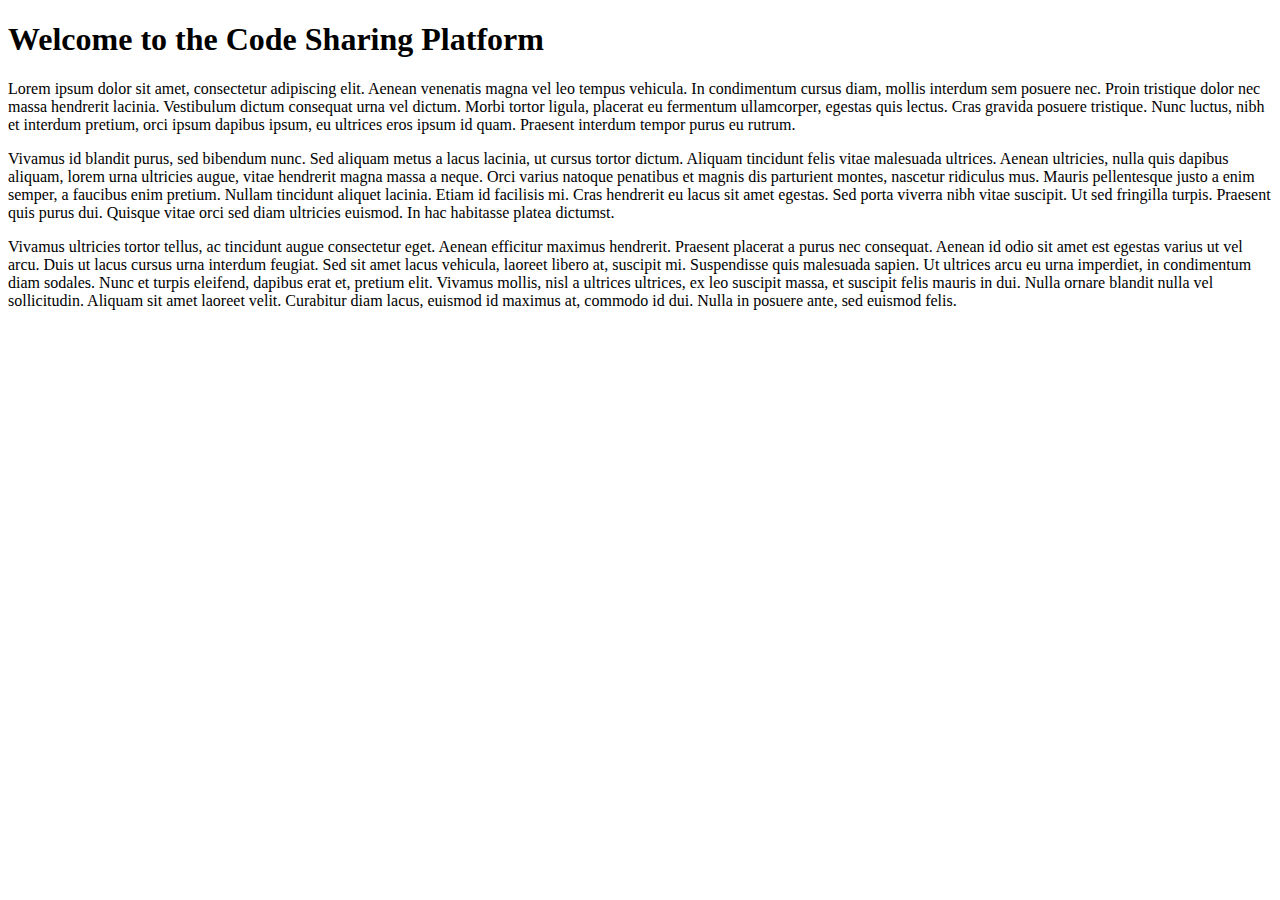
==== src/main/resources/templates/index.html @ ab644fa9 "Migrate from FreeMarker to Thymeleaf" ====
<!DOCTYPE html>
<html lang="en" xmlns:th="http://www.thymeleaf.org">
<head>
  <meta charset="UTF-8">
  <title>Code Sharing Platform</title>
</head>
<body>
  <h1>Welcome to the Code Sharing Platform</h1>
  <p>Lorem ipsum dolor sit amet, consectetur adipiscing elit. Aenean venenatis magna vel leo tempus vehicula.
    In condimentum cursus diam, mollis interdum sem posuere nec. Proin tristique dolor nec massa hendrerit lacinia.
    Vestibulum dictum consequat urna vel dictum. Morbi tortor ligula, placerat eu fermentum ullamcorper, egestas
    quis lectus. Cras gravida posuere tristique. Nunc luctus, nibh et interdum pretium, orci ipsum dapibus ipsum,
    eu ultrices eros ipsum id quam. Praesent interdum tempor purus eu rutrum.</p>

  <p>Vivamus id blandit purus, sed bibendum nunc. Sed aliquam metus a lacus lacinia, ut cursus tortor dictum.
    Aliquam tincidunt felis vitae malesuada ultrices. Aenean ultricies, nulla quis dapibus aliquam, lorem urna
    ultricies augue, vitae hendrerit magna massa a neque. Orci varius natoque penatibus et magnis dis parturient
    montes, nascetur ridiculus mus. Mauris pellentesque justo a enim semper, a faucibus enim pretium. Nullam
    tincidunt aliquet lacinia. Etiam id facilisis mi. Cras hendrerit eu lacus sit amet egestas. Sed porta viverra
    nibh vitae suscipit. Ut sed fringilla turpis. Praesent quis purus dui. Quisque vitae orci sed diam ultricies
    euismod. In hac habitasse platea dictumst.</p>

  <p>Vivamus ultricies tortor tellus, ac tincidunt augue consectetur eget. Aenean efficitur maximus hendrerit.
    Praesent placerat a purus nec consequat. Aenean id odio sit amet est egestas varius ut vel arcu. Duis ut lacus
    cursus urna interdum feugiat. Sed sit amet lacus vehicula, laoreet libero at, suscipit mi. Suspendisse quis
    malesuada sapien. Ut ultrices arcu eu urna imperdiet, in condimentum diam sodales. Nunc et turpis eleifend,
    dapibus erat et, pretium elit. Vivamus mollis, nisl a ultrices ultrices, ex leo suscipit massa, et suscipit
    felis mauris in dui. Nulla ornare blandit nulla vel sollicitudin. Aliquam sit amet laoreet velit. Curabitur
    diam lacus, euismod id maximus at, commodo id dui. Nulla in posuere ante, sed euismod felis.</p>
</body>
</html>
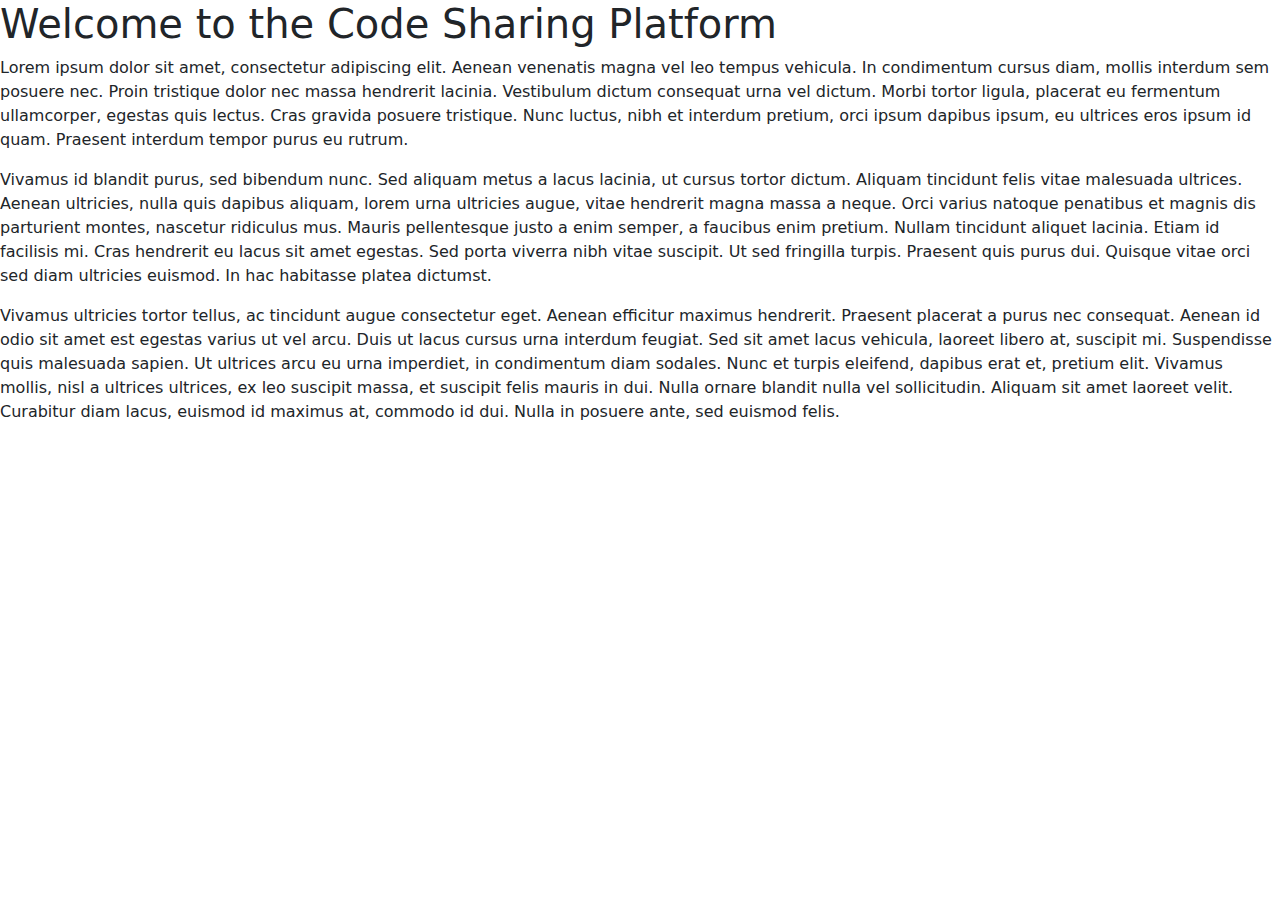
==== commit 6d2830a2: "Add test data to DB, Bootstrap CSS & JS, static CSS" ====
--- a/src/main/resources/templates/index.html
+++ b/src/main/resources/templates/index.html
@@ -1,7 +1,10 @@
 <!DOCTYPE html>
-<html lang="en" xmlns:th="http://www.thymeleaf.org">
+<html xmlns="http://www.w3.org/1999/xhtml" xmlns:th="http://www.thymeleaf.org" lang="en">
 <head>
   <meta charset="UTF-8">
+  <meta name="viewport" content="width=device-width, initial-scale=1">
+  <link rel="stylesheet" href="https://cdn.jsdelivr.net/npm/bootstrap@5.1.0/dist/css/bootstrap.min.css">
+  <link rel="stylesheet" href="https://cdn.jsdelivr.net/npm/bootstrap-icons@1.5.0/font/bootstrap-icons.css">
   <title>Code Sharing Platform</title>
 </head>
 <body>
@@ -27,5 +30,6 @@
     dapibus erat et, pretium elit. Vivamus mollis, nisl a ultrices ultrices, ex leo suscipit massa, et suscipit
     felis mauris in dui. Nulla ornare blandit nulla vel sollicitudin. Aliquam sit amet laoreet velit. Curabitur
     diam lacus, euismod id maximus at, commodo id dui. Nulla in posuere ante, sed euismod felis.</p>
+  <script src="https://cdn.jsdelivr.net/npm/bootstrap@5.1.0/dist/js/bootstrap.bundle.min.js"></script>
 </body>
 </html>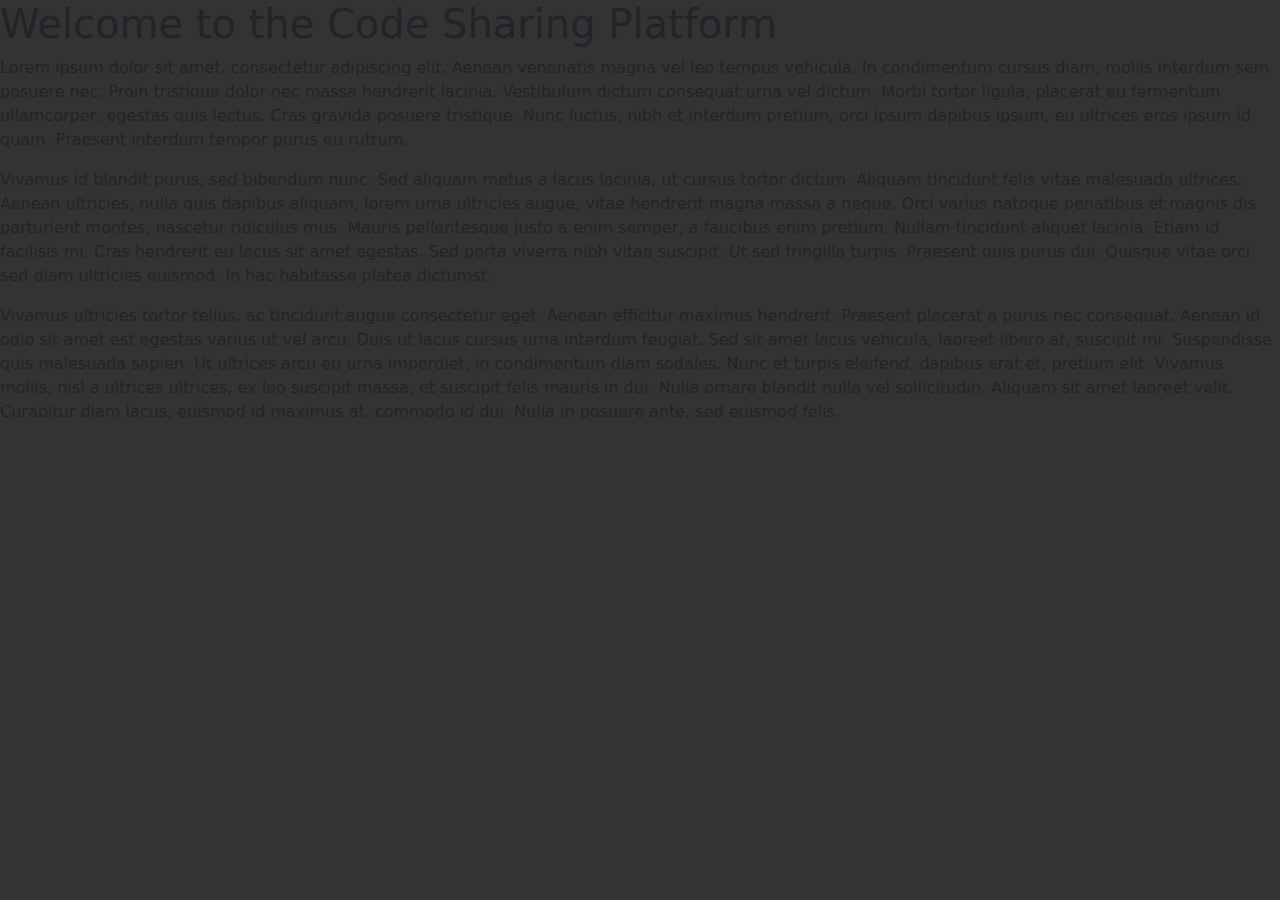
==== commit a94648bc: "Self hosted Bootstrap, HighlightJS, switch to Kimbie Dark" ====
--- a/src/main/resources/templates/index.html
+++ b/src/main/resources/templates/index.html
@@ -1,11 +1,14 @@
 <!DOCTYPE html>
 <html xmlns="http://www.w3.org/1999/xhtml" xmlns:th="http://www.thymeleaf.org" lang="en">
 <head>
+  <title>Code Sharing Platform</title>
   <meta charset="UTF-8">
   <meta name="viewport" content="width=device-width, initial-scale=1">
-  <link rel="stylesheet" href="https://cdn.jsdelivr.net/npm/bootstrap@5.1.0/dist/css/bootstrap.min.css">
-  <link rel="stylesheet" href="https://cdn.jsdelivr.net/npm/bootstrap-icons@1.5.0/font/bootstrap-icons.css">
-  <title>Code Sharing Platform</title>
+
+  <link rel="stylesheet" th:href="@{'/style.css'}" href="../static/style.css">
+  <link rel="stylesheet" th:href="@{'/bootstrap.min.css'}" href="../static/bootstrap.min.css">
+  <link rel="stylesheet" th:href="@{'/icons/bootstrap-icons.css'}" href="../static/icons/bootstrap-icons.css">
+
 </head>
 <body>
   <h1>Welcome to the Code Sharing Platform</h1>
@@ -30,6 +33,7 @@
     dapibus erat et, pretium elit. Vivamus mollis, nisl a ultrices ultrices, ex leo suscipit massa, et suscipit
     felis mauris in dui. Nulla ornare blandit nulla vel sollicitudin. Aliquam sit amet laoreet velit. Curabitur
     diam lacus, euismod id maximus at, commodo id dui. Nulla in posuere ante, sed euismod felis.</p>
-  <script src="https://cdn.jsdelivr.net/npm/bootstrap@5.1.0/dist/js/bootstrap.bundle.min.js"></script>
+
+  <script th:src="@{'/bootstrap.bundle.min.js'}" src="../static/bootstrap.bundle.min.js"></script>
 </body>
 </html>--- a/src/main/resources/static/style.css
+++ b/src/main/resources/static/style.css
@@ -0,0 +1,56 @@
+body {
+  --bs-body-bg: #333;
+}
+
+div.snippets > div {
+  position: relative;
+  margin: 10px 0 50px;
+}
+
+
+div.snippets button.headTag {
+  border-radius: 0.5em 0.5em 0 0;
+}
+
+
+div.snippetActions {
+  position: absolute;
+  top: 0;
+  right: 0;
+}
+
+div.btn-group {
+  display: none;
+}
+
+
+@media screen and (min-width: 576px) {
+  div.dropdown {
+    display: none;
+  }
+
+  div.btn-group {
+    display: inline-flex;
+  }
+}
+
+
+div.dropdown button.dropdown-toggle {
+  min-width: 60px;
+  border-radius: 0.5em 0.5em 0 0;
+}
+
+div.dropdown ul.dropdown-menu {
+  min-width: 60px;
+}
+
+div.dropdown button.dropdown-toggle::after {
+  display: none;
+}
+
+
+div.snippets div.btn-group button {
+  border-bottom-left-radius: 0;
+  border-bottom-right-radius: 0;
+  border-color: #221a0f;
+}
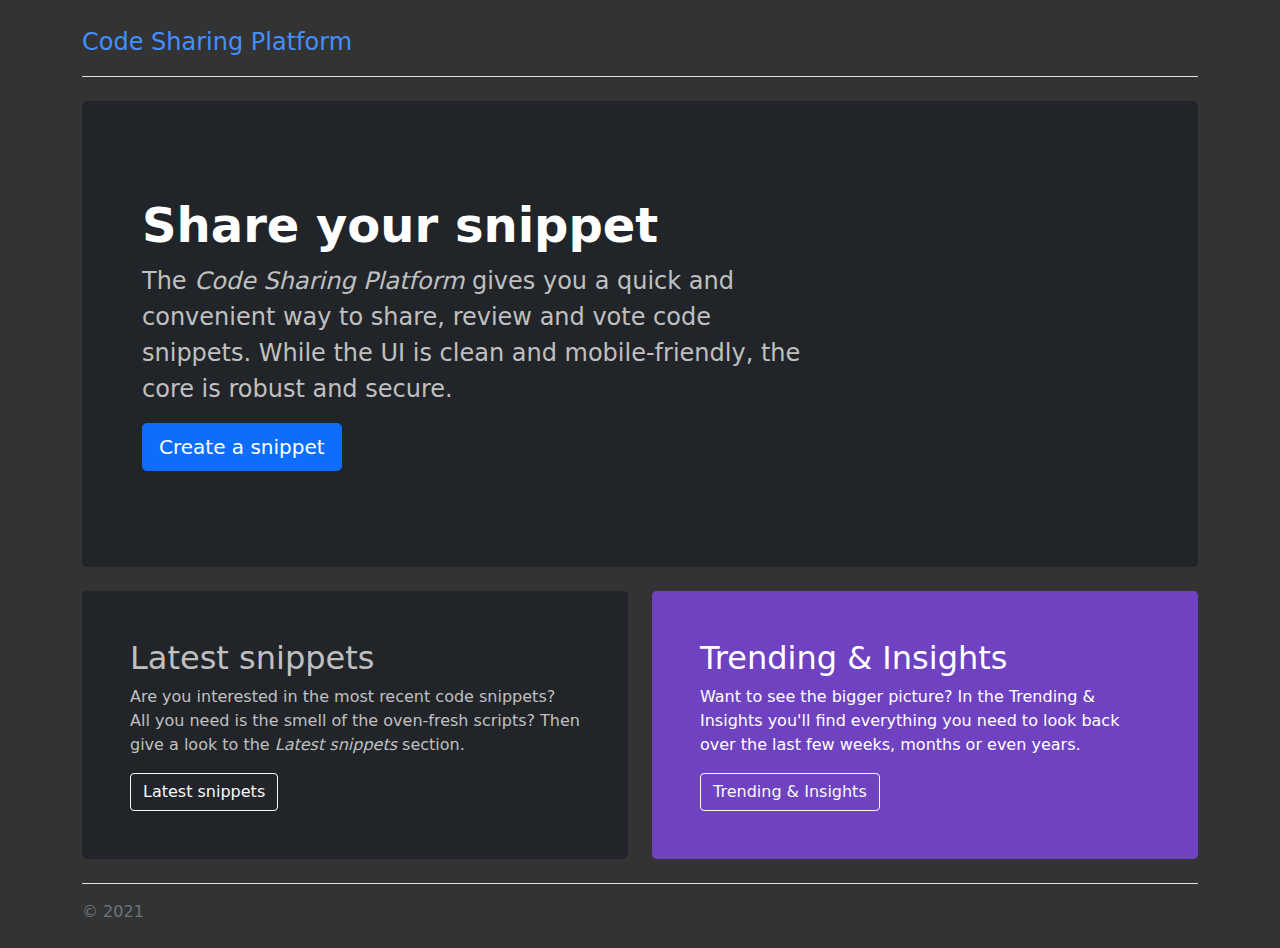
==== commit 89d0d11e: "Add design mockup" ====
--- a/src/main/resources/templates/index.html
+++ b/src/main/resources/templates/index.html
@@ -1,39 +1,53 @@
 <!DOCTYPE html>
 <html xmlns="http://www.w3.org/1999/xhtml" xmlns:th="http://www.thymeleaf.org" lang="en">
-<head>
-  <title>Code Sharing Platform</title>
-  <meta charset="UTF-8">
-  <meta name="viewport" content="width=device-width, initial-scale=1">
+  <head>
+    <title>Code Sharing Platform</title>
+    <meta charset="UTF-8">
+    <meta name="viewport" content="width=device-width, initial-scale=1">
 
-  <link rel="stylesheet" th:href="@{'/style.css'}" href="../static/style.css">
-  <link rel="stylesheet" th:href="@{'/bootstrap.min.css'}" href="../static/bootstrap.min.css">
-  <link rel="stylesheet" th:href="@{'/icons/bootstrap-icons.css'}" href="../static/icons/bootstrap-icons.css">
+    <link rel="stylesheet" th:href="@{'/style.css'}" href="../static/style.css">
+    <link rel="stylesheet" th:href="@{'/bootstrap.min.css'}" href="../static/bootstrap.min.css">
+    <link rel="stylesheet" th:href="@{'/icons/bootstrap-icons.css'}" href="../static/icons/bootstrap-icons.css">
+  </head>
+  <body>
+      
+    <main>
+      <div class="container py-4">
+        <header class="pb-3 mb-4 border-bottom">
+          <a href="/" class="d-flex align-items-center text-primary text-decoration-none">
+            <span class="fs-4">Code Sharing Platform</span>
+          </a>
+        </header>
 
-</head>
-<body>
-  <h1>Welcome to the Code Sharing Platform</h1>
-  <p>Lorem ipsum dolor sit amet, consectetur adipiscing elit. Aenean venenatis magna vel leo tempus vehicula.
-    In condimentum cursus diam, mollis interdum sem posuere nec. Proin tristique dolor nec massa hendrerit lacinia.
-    Vestibulum dictum consequat urna vel dictum. Morbi tortor ligula, placerat eu fermentum ullamcorper, egestas
-    quis lectus. Cras gravida posuere tristique. Nunc luctus, nibh et interdum pretium, orci ipsum dapibus ipsum,
-    eu ultrices eros ipsum id quam. Praesent interdum tempor purus eu rutrum.</p>
+        <div class="p-5 mb-4 text-light bg-dark rounded-3">
+          <div class="container-fluid py-5">
+            <h1 class="display-5 fw-bold text-white">Share your snippet</h1>
+            <p class="col-md-8 fs-4">The <em>Code Sharing Platform</em> gives you a quick and convenient way to share, review and vote code snippets. While the UI is clean and mobile-friendly, the core is robust and secure.</p>
+            <a th:href="@{'/new'}" href="./createSnippet.html" class="btn btn-primary btn-lg" type="button" title="Create a snippet">Create a snippet</a>
+          </div>
+        </div>
 
-  <p>Vivamus id blandit purus, sed bibendum nunc. Sed aliquam metus a lacus lacinia, ut cursus tortor dictum.
-    Aliquam tincidunt felis vitae malesuada ultrices. Aenean ultricies, nulla quis dapibus aliquam, lorem urna
-    ultricies augue, vitae hendrerit magna massa a neque. Orci varius natoque penatibus et magnis dis parturient
-    montes, nascetur ridiculus mus. Mauris pellentesque justo a enim semper, a faucibus enim pretium. Nullam
-    tincidunt aliquet lacinia. Etiam id facilisis mi. Cras hendrerit eu lacus sit amet egestas. Sed porta viverra
-    nibh vitae suscipit. Ut sed fringilla turpis. Praesent quis purus dui. Quisque vitae orci sed diam ultricies
-    euismod. In hac habitasse platea dictumst.</p>
+        <div class="row align-items-md-stretch">
+          <div class="col-md-6">
+            <div class="h-100 p-5 text-light bg-dark rounded-3">
+              <h2>Latest snippets</h2>
+              <p>Are you interested in the most recent code snippets? All you need is the smell of the oven-fresh scripts? Then give a look to the <em>Latest snippets</em> section.</p>
+              <a th:href="@{'/latest'}" href="./latestSnippets.html" class="btn btn-outline-light" type="button" title="Go to Latest snippets">Latest snippets</a>
+            </div>
+          </div>
+          <div class="col-md-6">
+            <div class="h-100 p-5 text-white rounded-3 important">
+              <h2>Trending & Insights</h2>
+              <p>Want to see the bigger picture? In the Trending & Insights you'll find everything you need to look back over the last few weeks, months or even years.</p>
+              <a th:href="@{'/trending'}" href="./trendingAndInsights.html" class="btn btn-outline-light" type="button" title="Go to Trending & Insights">Trending & Insights</a>
+            </div>
+          </div>
+        </div>
 
-  <p>Vivamus ultricies tortor tellus, ac tincidunt augue consectetur eget. Aenean efficitur maximus hendrerit.
-    Praesent placerat a purus nec consequat. Aenean id odio sit amet est egestas varius ut vel arcu. Duis ut lacus
-    cursus urna interdum feugiat. Sed sit amet lacus vehicula, laoreet libero at, suscipit mi. Suspendisse quis
-    malesuada sapien. Ut ultrices arcu eu urna imperdiet, in condimentum diam sodales. Nunc et turpis eleifend,
-    dapibus erat et, pretium elit. Vivamus mollis, nisl a ultrices ultrices, ex leo suscipit massa, et suscipit
-    felis mauris in dui. Nulla ornare blandit nulla vel sollicitudin. Aliquam sit amet laoreet velit. Curabitur
-    diam lacus, euismod id maximus at, commodo id dui. Nulla in posuere ante, sed euismod felis.</p>
-
-  <script th:src="@{'/bootstrap.bundle.min.js'}" src="../static/bootstrap.bundle.min.js"></script>
-</body>
-</html>+        <footer class="pt-3 mt-4 text-muted border-top">
+          &copy; 2021
+        </footer>
+      </div>
+    </main>
+  </body>
+</html>
--- a/src/main/resources/static/style.css
+++ b/src/main/resources/static/style.css
@@ -1,5 +1,17 @@
 body {
+  --bs-text-primary: #448fff;
+  --bs-primary-rgb: 68, 143, 255;
+  --bs-text-ligth: silver;
+  --bs-light-rgb: 192, 192, 192;
   --bs-body-bg: #333;
+}
+
+div.important {
+  background-color: var(--bs-purple);
+}
+
+textarea#code {
+  min-height: 30vh;
 }
 
 div.snippets > div {
@@ -7,50 +19,47 @@
   margin: 10px 0 50px;
 }
 
-
-div.snippets button.headTag {
-  border-radius: 0.5em 0.5em 0 0;
+div.snippetHeader {
+  display: flex;
+  justify-content: space-between;
 }
 
 
-div.snippetActions {
-  position: absolute;
-  top: 0;
-  right: 0;
+div.snippetAction ul.dropdown-menu li {
+  min-width: 3.4rem;
+  font-size: 1.75rem;
 }
 
-div.btn-group {
+@media screen and (min-width: 576px) {
+  /* A disposable rule */
+  div.snippetAction {
+    position: absolute;
+    right: 21rem;
+  }
+
+  div.snippetAction button.dropdown-toggle {
+    display: none;
+  }
+
+  div.snippetAction ul.dropdown-menu {
+    display: flex;
+    padding: 0 0.25rem;
+  }
+
+  div.snippetAction ul.dropdown-menu li {
+    font-size: 1.2rem;
+  }
+}
+
+div.snippetAction button.dropdown-toggle {
+  min-width: 3.75rem;
+}
+
+div.snippetAction ul.dropdown-menu {
+  min-width: 3.75rem;
+}
+
+div.snippetAction button.dropdown-toggle::after {
   display: none;
 }
 
-
-@media screen and (min-width: 576px) {
-  div.dropdown {
-    display: none;
-  }
-
-  div.btn-group {
-    display: inline-flex;
-  }
-}
-
-
-div.dropdown button.dropdown-toggle {
-  min-width: 60px;
-  border-radius: 0.5em 0.5em 0 0;
-}
-
-div.dropdown ul.dropdown-menu {
-  min-width: 60px;
-}
-
-div.dropdown button.dropdown-toggle::after {
-  display: none;
-}
-
-
-div.snippets div.btn-group button {
-  border-bottom-left-radius: 0;
-  border-bottom-right-radius: 0;
-  border-color: #221a0f;
-}
